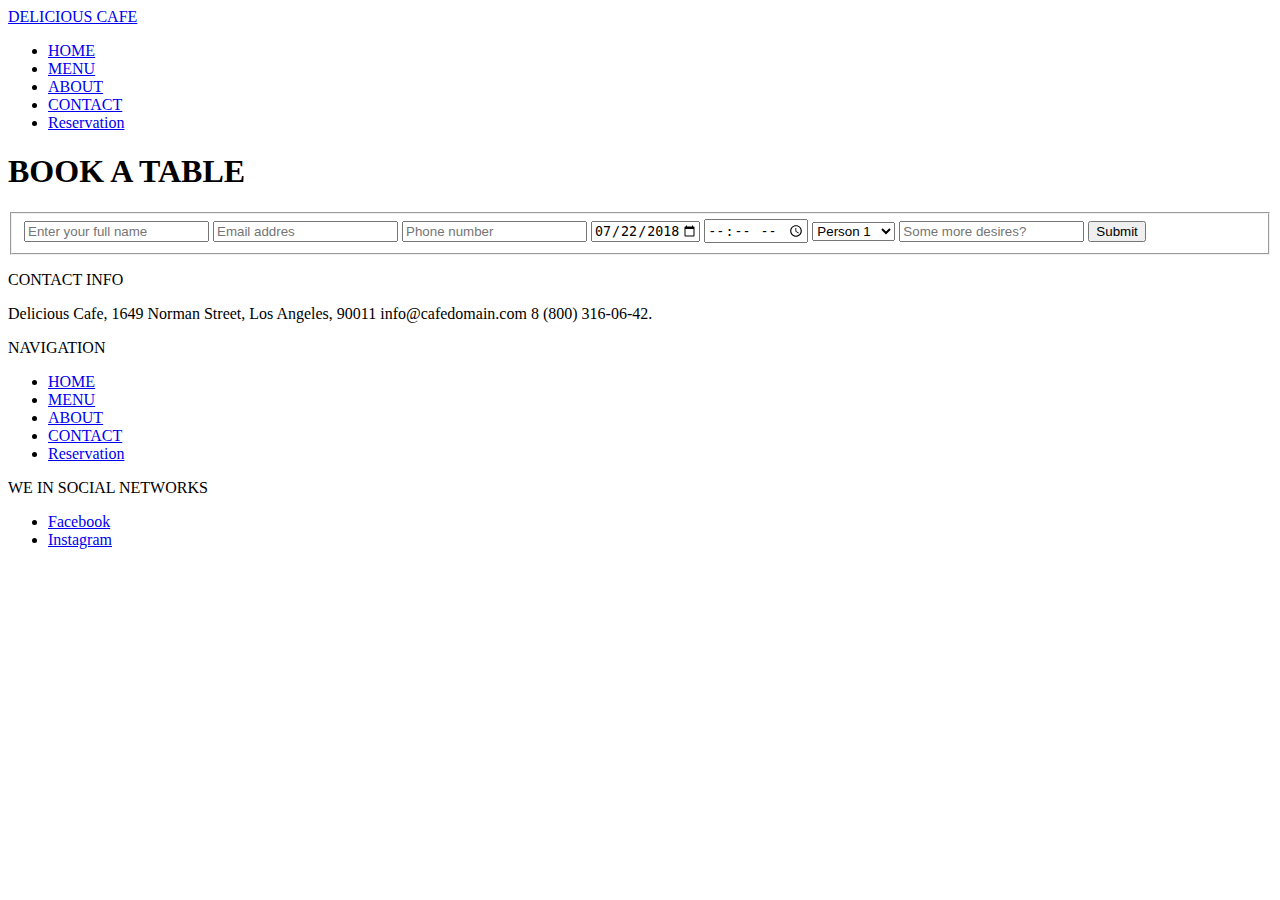
==== book.html @ 396b5502 "Верстка DONE" ====
<!DOCTYPE html>
<html lang="en">
<head>
    <meta charset="UTF-8">
    <meta name="viewport" content="width=device-width, initial-scale=1.0">
    <meta http-equiv="X-UA-Compatible" content="ie=edge">
    <title>Book a table</title>
</head>
<body>
    <header>
        <div id="logo">
           <span><a href="index.html">DELICIOUS CAFE</a></span> 
        </div>
        <nav>
            <ul>
                <li><a href="index.html">HOME</a></li>
                <li><a href="menu.html">MENU</a></li>
                <li><a href="about.html">ABOUT</a></li>
                <li><a href="contact.html">CONTACT</a></li>
                <li><a href="book.html">Reservation</a></li>
            </ul>
        </nav>
        <section>
            <div>
              <h1>BOOK A TABLE</h1>
            </div>
        </section>
    </header>
    <main>
        <div>
            <form>
                <fieldset>
                <input type="text" name="name" placeholder="Enter your full name" required/>
                <input type="email" name="email" placeholder="Email addres">
                <input type="phone" name="phone" placeholder="Phone number" required>
                <input type="date" id="start" name="trip-start" value="2018-07-22" min="2019-03-01" max="2019-12-31" required>   
                <input type="time" name="time"/>
                <select name="person" required>
                    <option value="person 1">Person 1</option>
                    <option value="person 2">Person 2</option>
                    <option value="person 3">Person 3</option>
                    <option value="person 4">Person 4</option>
                    <option value="person 5">Person 5</option>
                    <option value="person 6">Person 6</option>
                    <option value="person 7">Person 7</option>
                    <option value="person 8">Person 8</option>
                    <option value="person 9">Person 9</option>
                    <option value="person 10">Person 10</option>
                    <option value="person 11">Person 11</option>
                    <option value="person 12">Person 12</option>
                </select>
                <input type="textarea" name="message" placeholder="Some more desires?"/>
                <input type="submit" value="Submit"/>
                </fieldset>
            </form>
        </div>
    </main>
    <footer>
        <div class="find">
            <div class="blog-text">
                <p class="big text">CONTACT INFO</p>
                <p class="next-text">Delicious Cafe, 1649 Norman Street, Los Angeles, 90011 info@cafedomain.com 8 (800) 316-06-42.</p>
            </div>
        </div>
        <div>
            <div class="blog-text">
                <p class="big text">NAVIGATION</p>
                <ul>
                    <li><a href="index.html">HOME</a></li>
                    <li><a href="menu.html">MENU</a></li>
                    <li><a href="about.html">ABOUT</a></li>
                    <li><a href="contact.html">CONTACT</a></li>
                    <li><a href="book.html">Reservation</a></li>
                </ul>
            </div>
        </div>
            <div class="find">
            <div class="blog-text">
                <p class="big text">WE IN SOCIAL NETWORKS</p>
                <ul>
                    <li><a href="#">Facebook</a></li>
                    <li><a href="#">Instagram</a></li>
                </ul>
            </div>
        </div>
    </footer>
</body>
</html>
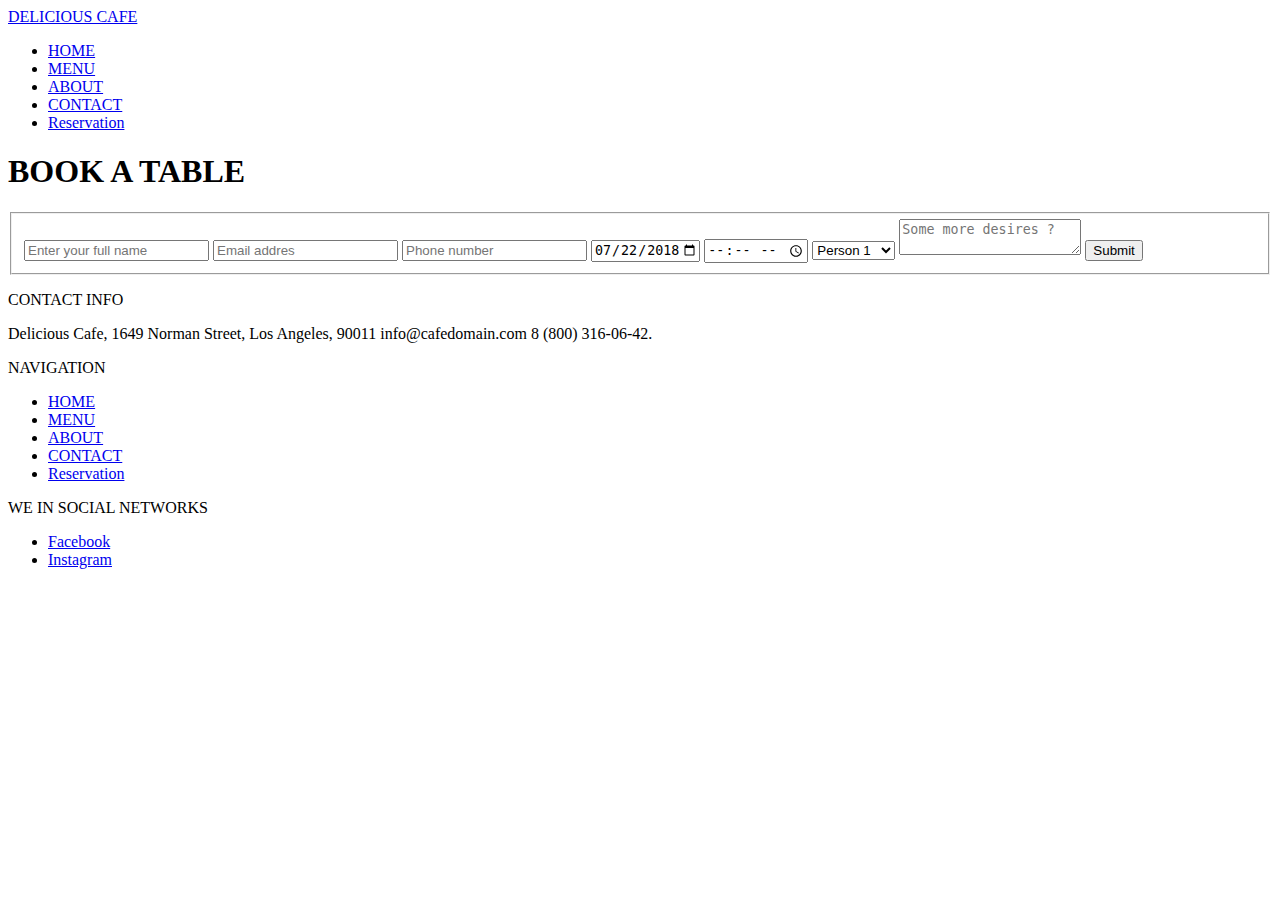
==== commit 5797e942: "Test form 3" ====
--- a/book.html
+++ b/book.html
@@ -28,28 +28,30 @@
     </header>
     <main>
         <div>
-            <form>
+            <form method="POST" action="https://formspree.io/antoshkiv1@gmail.com">
                 <fieldset>
                 <input type="text" name="name" placeholder="Enter your full name" required/>
                 <input type="email" name="email" placeholder="Email addres">
-                <input type="phone" name="phone" placeholder="Phone number" required>
+                <input type="number" name="phone" placeholder="Phone number" required>
                 <input type="date" id="start" name="trip-start" value="2018-07-22" min="2019-03-01" max="2019-12-31" required>   
                 <input type="time" name="time"/>
                 <select name="person" required>
-                    <option value="person 1">Person 1</option>
-                    <option value="person 2">Person 2</option>
-                    <option value="person 3">Person 3</option>
-                    <option value="person 4">Person 4</option>
-                    <option value="person 5">Person 5</option>
-                    <option value="person 6">Person 6</option>
-                    <option value="person 7">Person 7</option>
-                    <option value="person 8">Person 8</option>
-                    <option value="person 9">Person 9</option>
-                    <option value="person 10">Person 10</option>
-                    <option value="person 11">Person 11</option>
-                    <option value="person 12">Person 12</option>
+                    <option value="1">Person 1</option>
+                    <option value="2">Person 2</option>
+                    <option value="3">Person 3</option>
+                    <option value="4">Person 4</option>
+                    <option value="5">Person 5</option>
+                    <option value="6">Person 6</option>
+                    <option value="7">Person 7</option>
+                    <option value="8">Person 8</option>
+                    <option value="9">Person 9</option>
+                    <option value="10">Person 10</option>
+                    <option value="11">Person 11</option>
+                    <option value="12">Person 12</option>
+                    <option value="13">Person 13</option>
+                    <option value="14">Person 14</option>
                 </select>
-                <input type="textarea" name="message" placeholder="Some more desires?"/>
+                <textarea placeholder="Some more desires ?"></textarea>
                 <input type="submit" value="Submit"/>
                 </fieldset>
             </form>
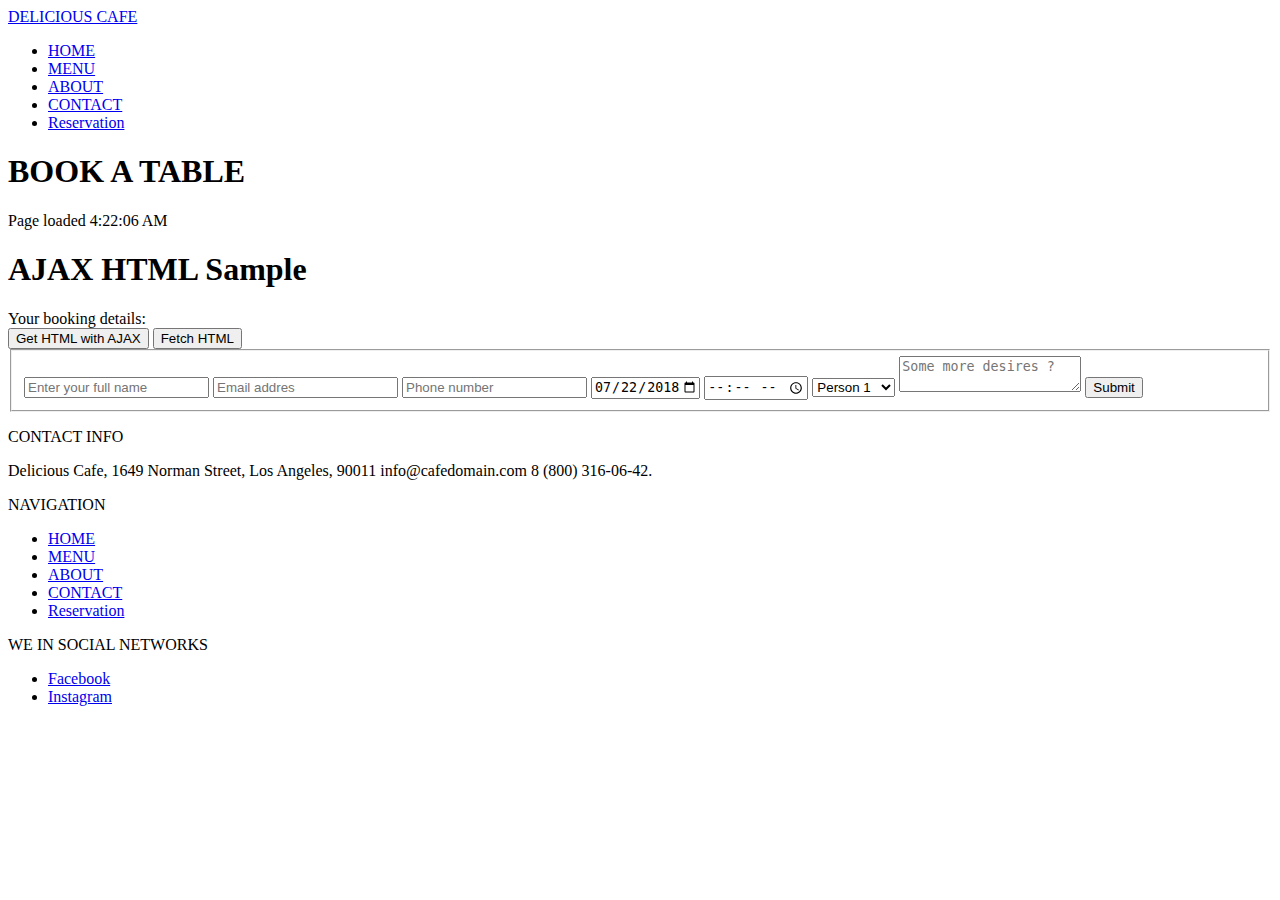
==== commit 85f3af30: "add button" ====
--- a/book.html
+++ b/book.html
@@ -27,6 +27,14 @@
         </section>
     </header>
     <main>
+        <p>Page loaded <span class="page-loaded"></span></p>
+        <section>
+                <h1>AJAX HTML Sample</h1>
+                <div>Your booking details:</div>
+                <div class="html-placeholder"></div>
+                <button class="get-html-ajax">Get HTML with AJAX</button>
+                <button class="fetch-html">Fetch HTML</button>
+            </section>
         <div>
             <form method="POST" action="https://formspree.io/antoshkiv1@gmail.com">
                 <fieldset>
@@ -86,5 +94,6 @@
             </div>
         </div>
     </footer>
+    <script src="js/form.js"></script>
 </body>
 </html>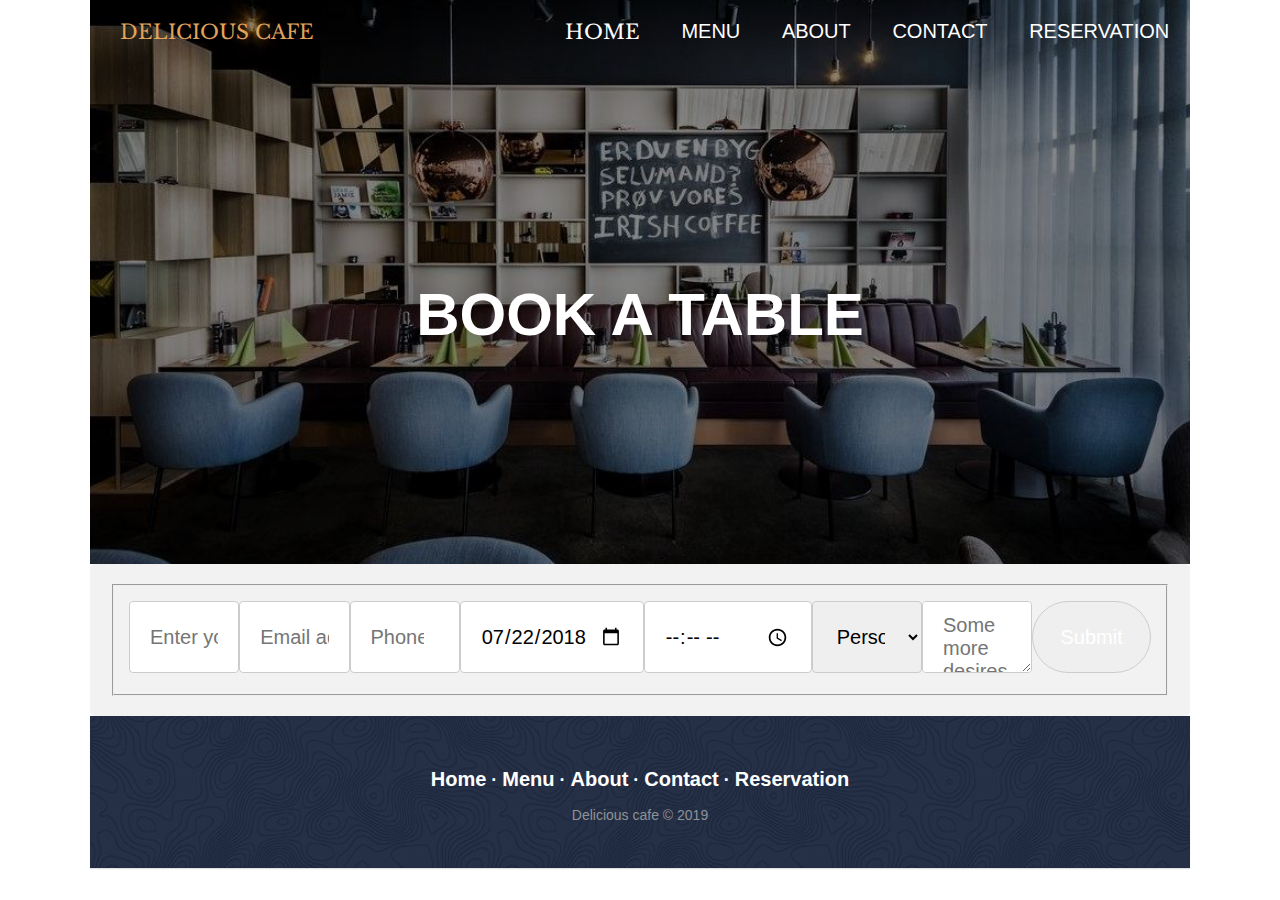
==== commit 6f55ccdb: "second page done" ====
--- a/book.html
+++ b/book.html
@@ -5,36 +5,36 @@
     <meta name="viewport" content="width=device-width, initial-scale=1.0">
     <meta http-equiv="X-UA-Compatible" content="ie=edge">
     <title>Book a table</title>
+    <link rel="stylesheet" href="css/book.css">
 </head>
 <body>
     <header>
-        <div id="logo">
-           <span><a href="index.html">DELICIOUS CAFE</a></span> 
-        </div>
-        <nav>
-            <ul>
-                <li><a href="index.html">HOME</a></li>
-                <li><a href="menu.html">MENU</a></li>
-                <li><a href="about.html">ABOUT</a></li>
-                <li><a href="contact.html">CONTACT</a></li>
-                <li><a href="book.html">Reservation</a></li>
-            </ul>
-        </nav>
-        <section>
-            <div>
-              <h1>BOOK A TABLE</h1>
+        <div class="banner">
+            <div class="header-nav">
+                <div class="logo">
+                    <a class="gold-text" href="index.html">DELICIOUS CAFE</a>
+                </div>
+                <div class="space-content"> </div>
+                <nav >
+                    <ul class="menu">
+                        <li><a class="gold-text" href="index.html">HOME</a></li>
+                        <li><a class="white-text" href="menu.html">MENU</a></li>
+                        <li><a class="white-text" href="about.html">ABOUT</a></li>
+                        <li><a class="white-text" href="contact.html">CONTACT</a></li>
+                        <li><a class="white-text" href="book.html">Reservation</a></li>
+                    </ul>
+                </nav>
+                </div>
             </div>
-        </section>
+            <div class="banner-text">
+                        <p class="big-names">BOOK A TABLE</p>   
+            </div>
+        
     </header>
-    <main>
-        <p>Page loaded <span class="page-loaded"></span></p>
-        <section>
-                <h1>AJAX HTML Sample</h1>
-                <div>Your booking details:</div>
-                <div class="html-placeholder"></div>
-                <button class="get-html-ajax">Get HTML with AJAX</button>
-                <button class="fetch-html">Fetch HTML</button>
-            </section>
+    <main>  
+
+        
+
         <div>
             <form method="POST" action="https://formspree.io/antoshkiv1@gmail.com">
                 <fieldset>
@@ -65,35 +65,30 @@
             </form>
         </div>
     </main>
-    <footer>
-        <div class="find">
-            <div class="blog-text">
-                <p class="big text">CONTACT INFO</p>
-                <p class="next-text">Delicious Cafe, 1649 Norman Street, Los Angeles, 90011 info@cafedomain.com 8 (800) 316-06-42.</p>
-            </div>
-        </div>
-        <div>
-            <div class="blog-text">
-                <p class="big text">NAVIGATION</p>
-                <ul>
-                    <li><a href="index.html">HOME</a></li>
-                    <li><a href="menu.html">MENU</a></li>
-                    <li><a href="about.html">ABOUT</a></li>
-                    <li><a href="contact.html">CONTACT</a></li>
-                    <li><a href="book.html">Reservation</a></li>
-                </ul>
-            </div>
-        </div>
-            <div class="find">
-            <div class="blog-text">
-                <p class="big text">WE IN SOCIAL NETWORKS</p>
-                <ul>
-                    <li><a href="#">Facebook</a></li>
-                    <li><a href="#">Instagram</a></li>
-                </ul>
-            </div>
-        </div>
-    </footer>
+
+    <footer class="footer-distributed">
+
+                 
+                    <div class="footer-left">
+        
+                        <p class="footer-links">
+                            <a href="index.html">Home</a>
+                            ·
+                            <a href="menu.html">Menu</a>
+                            ·
+                            <a href="about.html">About</a>
+                            ·
+                            <a href="contact.html">Contact</a>
+                            ·
+                            <a href="book.html">Reservation</a>
+                        </p>
+        
+                        <p>Delicious cafe &copy; 2019</p>
+                    </div>
+        
+                </footer>
+    
+    <script src="js/book.js"></script>
     <script src="js/form.js"></script>
 </body>
 </html>--- a/css/book.css
+++ b/css/book.css
@@ -0,0 +1,632 @@
+@import url('https://fonts.googleapis.com/css?family=Great+Vibes|Libre+Baskerville');
+
+:root {
+    --main-color:#e0a35e;
+    font-family: "Libre Baskerville" ;
+}
+
+head {
+    display: inline;
+}
+
+/* header .header-nav {
+    display:flex;
+}  
+burger menu
+*/
+
+body {
+    max-width: 1100px;
+    margin: auto;
+}
+
+header {
+    background-image:url(../blog-img/reserv.jpg);
+    min-height: 400px;
+    background-size: cover;
+    background-position: center;
+}
+
+header .logo {
+    font-family: "Libre Baskerville", sans-serif;
+    font-size: 1rem;
+    color: #ffcc00;
+    text-align: center;
+}
+
+header .banner .header-nav .logo a{
+    padding: 30px;
+}
+
+header .banner .header-nav .space-content {
+    display: flex;
+    margin-left: 80px;
+    margin-right: 80px;
+    margin-top: 0px;
+}
+
+header .logo a {
+    justify-content: space-around;
+    text-decoration: none;
+    text-transform: uppercase;
+}
+
+header .menu li a:hover {
+    text-decoration: underline;
+}
+
+
+header .menu {
+    display: flex;
+    justify-content: space-around;
+    flex-wrap: wrap;
+    list-style-type: none;
+    font-family: "Libre Baskerville", sans-serif;
+    font-size: 1rem;
+    text-align: right;
+}
+
+header .menu li a {
+    text-decoration: none;
+    text-transform: uppercase;
+    color: white;
+}
+
+header .banner-text {
+    color: white;
+    background-size: cover;
+    background-position: center;
+    min-height: 500px;
+    display: flex;
+    align-items: center;
+    justify-content: center;
+    flex-direction: column;
+    text-align: center;
+    
+}
+
+header .banner-text .special-text {
+    font-family:"Great Vibes";
+    color: var(--main-color);
+    font-size:3rem;
+    margin:0;
+}
+
+header .banner-text .big-names{
+    margin: 5px;
+    font-size: 3rem;
+    font-weight: bold;
+}
+
+.banner-btn {
+    text-decoration: none;
+    text-transform: uppercase;
+    color: var(--main-color);
+    
+}
+
+header .banner-footer .phone{
+    display:flex;
+    
+}
+
+.gold-text {
+    display: inline;
+    list-style-type: none;
+    font-family: "Libre Baskerville", sans-serif;
+    font-size: 1rem;
+    text-align: right;
+    color:  var(--main-color);
+}
+
+
+
+.special {
+     color:  #e0a35e;
+}
+
+@media (min-width:600px) {
+    .header-nav {
+        display: flex;
+        align-items: center;
+    }
+    
+    header nav {
+        flex:1;
+    }
+    main .before {
+        padding: 40px;
+    }
+
+    main .paragraph-text {
+        display: flex;
+        padding: 20px;
+    }
+    main .about-us {
+        padding: 50px;
+    }
+    main .menu {
+        padding: 50px;
+    }
+    main .menu-box {
+        display: flex;
+        justify-content: space-around;
+        flex-shrink: wrap;
+    }
+
+    .footer-distributed .footer-left,
+	.footer-distributed .footer-right{
+		text-align: center;
+	}
+
+	.footer-distributed .footer-right{
+		float: none;
+		margin: 0 auto 20px;
+	}
+
+	.footer-distributed .footer-left p.footer-links{
+		line-height: 1.8;
+	}
+}
+
+header .container .button {
+    margin: 10px 20px 10px 20px;
+}
+
+.button {
+  display: inline-block;
+  padding: .75rem 1.25rem;
+  border-radius: 10rem;
+  color: white;
+  font-size: 1rem;
+  transition: all .3s;
+  position: relative;
+  overflow: hidden;
+  z-index: 1;
+}
+.button:after {
+  content: '';
+  position: absolute;
+  bottom: 0;
+  left: 0;
+  width: 100%;
+  height: 100%;
+  background-color: var(--main-color);
+  border-radius: 10rem;
+  z-index: -2;
+}
+.button:before {
+  content: '';
+  position: absolute;
+  bottom: 0;
+  left: 0;
+  width: 0%;
+  height: 100%;
+  background-color: #008fb3;
+  transition: all .3s;
+  border-radius: 10rem;
+  z-index: -1;
+}
+.button:hover {
+  color: #fff;
+}
+.button:hover:before {
+  width: 100%;
+}
+
+/* optional reset for presentation */
+* {
+  font-family: Arial;
+  text-decoration: none;
+  font-size: 20px;
+}
+
+.container {
+  padding-top: 50px;
+  width: 100%;
+  text-align: center;
+  margin: 0px 0px 40px 0px;
+}
+
+span {
+  display: block;
+  margin-top: 2rem;
+  font-size: .7rem;
+  color: #777;
+}
+span a {
+  font-size: .7rem;
+  color: #999;
+  text-decoration: underline;
+}
+
+.banner-footer {
+    display: flex;
+    color: white;
+    align-items: center;
+    flex-direction: row;
+    justify-content: space-around;
+    flex-wrap: wrap;
+    list-style-type: none;
+    font-family: "Libre Baskerville", sans-serif;
+    font-size: 1rem;
+    text-align: right;
+}
+
+
+
+
+/*form*/
+
+main form fieldset {
+  display: flex;
+  text-align: -webkit-center;
+}
+
+input, textarea, select {
+  width: 50%;
+  padding: 12px 20px;
+  margin: 8px 0;
+  display: inline-block;
+  border: 1px solid #ccc;
+  border-radius: 4px;
+  box-sizing: border-box;
+}
+
+
+
+input[type=submit] {
+  display: inline-block;
+  padding: .75rem 1.25rem;
+  border-radius: 10rem;
+  color: white;
+  font-size: 1rem;
+  transition: all .3s;
+  position: relative;
+  overflow: hidden;
+  z-index: 1;
+  
+}
+
+input[type=submit]:hover {
+  background-color: var(--main-color);
+}
+
+ div  form {
+  border-radius: 5px;
+  background-color: #f2f2f2;
+  padding: 20px;
+}
+
+
+
+
+
+
+
+
+
+
+
+main .special-text {
+    display:flex;
+    flex-direction: row;
+    justify-content: center;
+    font-family:"Great Vibes";
+    color: var(--main-color);
+    font-size: 2rem;
+    margin:0;
+    margin-top: 20px;
+}
+
+main .title {
+    display:flex;
+    flex-direction: row;
+    justify-content: center;
+    font-family: Arial;
+    font-size: 1rem;
+    font-weight: bold;
+    margin: 0px;
+}
+main .before {
+    padding: 30px;
+}
+
+
+main .paragraph-text p {
+    margin-left: 20px;
+    margin-right: 20px;
+}
+
+main .menu {
+    padding: 40px;
+    background-image: url(../fon/white-fon.jpg)
+}
+
+main .menu-box{
+    display: flex;
+    flex-wrap: wrap;
+    justify-content: center;
+}
+
+main .menu-box .box {
+    display: flex;
+    flex-direction: column;
+    justify-content: center;
+    padding: 20px;
+}
+
+main .menu-box .box .menu-img {
+    max-height: 300px;
+    max-width: 300px;
+    max-height: 300px;
+}
+
+main .menu-box .box .discription .dish-name {
+    font-weight: bold;
+}
+
+main .menu-box .box .discription .dish-description {
+    color: gray;
+}
+main .menu-box .box .discription .dish-weight {
+    font-size: 0.7rem;
+    font-style: italic;
+}
+
+main .reserve-table {
+    background-image: url("../fon/blue-fon.jpg");
+    max-height: 300px;
+    text-align: center;
+}
+
+main .reserve-table .reserve {
+    display: flex;
+    justify-content: center;
+    padding: 30px 30px 30px 30px;
+    text-align: center;
+}
+
+main .reserve-table .reserve img {
+    width: 160px;
+    height: 160px;
+}
+
+main .reserve-table .reserve a {
+    display: flex;
+    flex-direction: column;
+    justify-content: center;
+    align-items: center;
+}
+
+main .reserve-table .reserve .big-names {
+        margin: 20px 20px 10px 20px;
+        font-size: 2rem;
+        font-weight: bold;
+        color: white;
+        text-align: center;
+}
+
+main .blog {
+    background-image: url("../fon/white-fon.jpg");
+    min-height: 700px;
+    
+}
+
+main .blog-photo .blog-img img {
+    width: 100%;
+    max-width: 700px;
+    height: auto;
+    display: block;
+    padding: 30px 30px 30px 30px;
+}
+
+
+main .blog .blog-text {
+    display: flex;
+    flex-direction: column;
+    align-items: center;
+    background-color: #fff;
+    border: #777;
+    border-style: solid;
+    max-width: 300px;
+    max-height: 300px;
+    margin: 10px;
+}
+
+main .blog .blog-text .big-text {
+    font-weight: bold;
+    font-size: 1.5 rem;
+}
+
+main .blog .blog-text .next-text {
+    color: gray;
+    text-align: center;
+}
+
+main .blog .blog1 .blog-photo {
+    display: flex;
+    align-items: center;
+    flex-wrap: wrap;
+    justify-content: space-around;
+}
+
+main .blog .blog2 .blog-photo {
+    display: flex;
+    align-items: center;
+    flex-wrap: wrap;
+    justify-content: space-around;
+}
+
+main .blog .blog-text img {
+    max-width: 80px;
+    height: auto;
+}
+
+
+main .contact-find {
+    background-image: url("../fon/white-fon.jpg");
+    display: flex;
+    justify-content: space-around;
+    text-align: center;
+    flex-wrap: wrap;
+}
+
+main .find {
+    background-color: #fff;
+    border-block-start-style: solid;
+    border-style: solid;
+    max-width: 600px;
+    max-height: auto;
+    display: flex;
+    flex-direction: row;
+    justify-content: center;
+    text-align: center;
+    margin: 10px;
+}
+
+main .find img {
+    margin: 10px;
+    max-width: 80px;
+    height: auto;
+    border-style: solid;
+}
+
+main .find .phone {
+    color: tomato;
+}
+
+/*main .find .map  iframe{
+    height: 400;
+    width: 350;
+} */
+ 
+main .contact-find .open-hour {
+    background-image: url("../fon/blue-fon.jpg");
+    color: #fff;
+    width: 400px;
+    border-style: solid;
+    margin: 10px;
+    border-color: #ffcc00;
+}
+
+main .open-hour .head-open {
+    display: flex;
+    flex-direction: column;
+    text-align: center;
+}
+
+main .open-hour .head-open .cafe-open {
+    font-weight: bold;
+}
+
+main .open-hour .time-1 {
+    display: flex;
+    flex-direction: row;
+    justify-content: space-around;
+    text-align: center;
+    padding: 10px;
+}
+
+main .open-hour .time-2 {
+    display: flex;
+    flex-direction: row;
+    justify-content: space-around;
+    text-align: center;
+    padding: 10px;
+}
+
+main .open-hour .time-3 {
+    display: flex;
+    flex-direction: row;
+    justify-content: space-around;
+    text-align: center;
+    padding: 10px;
+}
+
+main .open-hour .time-4 {
+    display: flex;
+    flex-direction: row;
+    justify-content: space-around;
+    text-align: center;
+    padding: 10px;
+}
+
+main .open-hour .time-5 {
+    display: flex;
+    flex-direction: row;
+    justify-content: space-around;
+    text-align: center;
+    padding: 10px;
+}
+
+main .open-hour .time-6 {
+    display: flex;
+    flex-direction: row;
+    justify-content: space-around;
+    text-align: center;
+    padding: 10px;
+}
+
+main .open-hour .time-7 {
+    display: flex;
+    flex-direction: row;
+    justify-content: space-around;
+    text-align: center;
+    color: tomato;
+    padding: 10px;
+}
+
+footer {
+    background-image: url("../fon/blue-fon.jpg");
+}
+
+
+.footer-distributed{
+	background-color: #292c2f;
+	box-shadow: 0 1px 1px 0 rgba(0, 0, 0, 0.12);
+	box-sizing: border-box;
+	width: 100%;
+	text-align: left;
+	font: normal 16px sans-serif;
+
+	padding: 45px 50px;
+}
+
+.footer-distributed .footer-left p{
+	color:  #8f9296;
+	font-size: 14px;
+	margin: 0;
+}
+
+/* Footer links */
+
+.footer-distributed p.footer-links{
+	font-size:18px;
+	font-weight: bold;
+	color:  #ffffff;
+	margin: 0 0 10px;
+	padding: 0;
+}
+
+.footer-distributed p.footer-links a{
+	display:inline-block;
+	line-height: 1.8;
+	text-decoration: none;
+	color:  inherit;
+}
+
+.footer-distributed .footer-right a{
+	display: inline-block;
+	width: 35px;
+	height: 35px;
+	background-color:  #33383b;
+	border-radius: 2px;
+
+	font-size: 20px;
+	color: #ffffff;
+	text-align: center;
+	line-height: 35px;
+
+	margin-left: 3px;
+}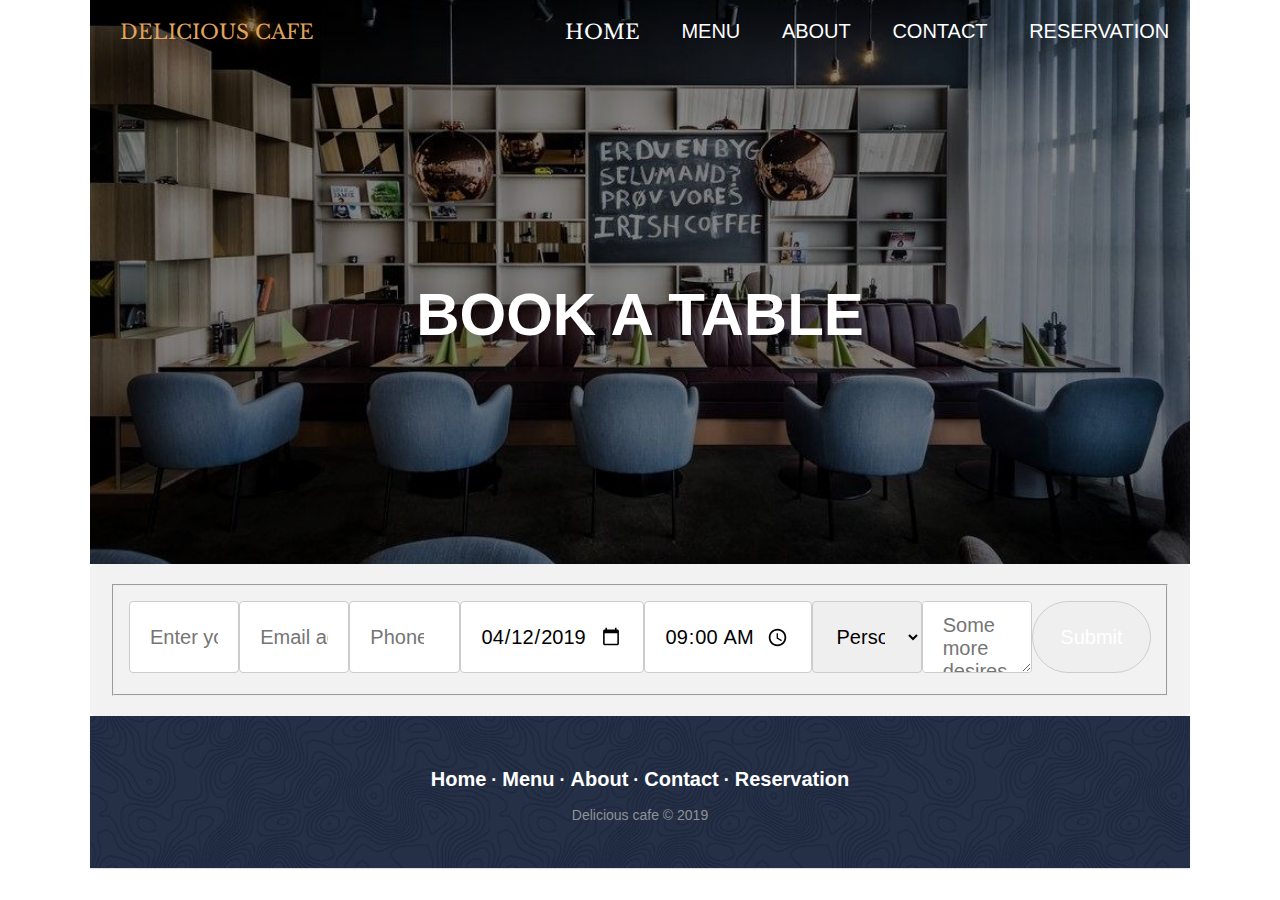
==== commit 068315d3: "gfinal ver" ====
--- a/book.html
+++ b/book.html
@@ -29,20 +29,16 @@
             <div class="banner-text">
                         <p class="big-names">BOOK A TABLE</p>   
             </div>
-        
     </header>
     <main>  
-
-        
-
         <div>
-            <form method="POST" action="https://formspree.io/antoshkiv1@gmail.com">
+            <form class="login-form">
                 <fieldset>
                 <input type="text" name="name" placeholder="Enter your full name" required/>
                 <input type="email" name="email" placeholder="Email addres">
                 <input type="number" name="phone" placeholder="Phone number" required>
-                <input type="date" id="start" name="trip-start" value="2018-07-22" min="2019-03-01" max="2019-12-31" required>   
-                <input type="time" name="time"/>
+                <input type="date" id="start" name="trip-start" value="2019-04-12" min="2019-03-01" max="2019-12-31" required>   
+                <input type="time" name="appt-time" value="09:00"/>
                 <select name="person" required>
                     <option value="1">Person 1</option>
                     <option value="2">Person 2</option>
@@ -60,17 +56,28 @@
                     <option value="14">Person 14</option>
                 </select>
                 <textarea placeholder="Some more desires ?"></textarea>
-                <input type="submit" value="Submit"/>
+                <input  id="myBtn" type="submit" value="Submit"/>
                 </fieldset>
             </form>
         </div>
+    <!-- The Modal -->
+    <div id="myModal" class="modal">
+      <!-- Modal content -->
+      <div class="modal-content">
+        <span class="close">&times;</span>
+          <section>
+            <div class="server-response">
+            <p class="big-names"> </p> 
+            </div>
+          </section>
+      </div>
+    </div>
+    <section>
+        <div class="server-response"></div>
+    </section>
     </main>
-
     <footer class="footer-distributed">
-
-                 
                     <div class="footer-left">
-        
                         <p class="footer-links">
                             <a href="index.html">Home</a>
                             ·
@@ -82,12 +89,9 @@
                             ·
                             <a href="book.html">Reservation</a>
                         </p>
-        
                         <p>Delicious cafe &copy; 2019</p>
                     </div>
-        
                 </footer>
-    
     <script src="js/book.js"></script>
     <script src="js/form.js"></script>
 </body>
--- a/css/book.css
+++ b/css/book.css
@@ -253,9 +253,6 @@
     text-align: right;
 }
 
-
-
-
 /*form*/
 
 main form fieldset {
@@ -264,7 +261,7 @@
 }
 
 input, textarea, select {
-  width: 50%;
+  width: 70%;
   padding: 12px 20px;
   margin: 8px 0;
   display: inline-block;
@@ -298,13 +295,62 @@
   padding: 20px;
 }
 
-
-
-
-
-
-
-
+main div .login-form fieldset .server-response {
+    color: tomato;
+    
+}
+
+
+
+
+
+/* Modal*/
+.modal {
+  display: none; /* Hidden by default */
+  position: fixed; /* Stay in place */
+  z-index: 1; /* Sit on top */
+  padding-top: 300px; /* Location of the box */
+  left: 0;
+  top: 0;
+  width: 100%; /* Full width */
+  height: 100%; /* Full height */
+  overflow: auto; /* Enable scroll if needed */
+  background-color: rgb(0,0,0); /* Fallback color */
+  background-color: rgba(0,0,0,0.4); /* Black w/ opacity */
+}
+
+/* Modal Content */
+.modal-content {
+  display: flex;
+  justify-content: center;
+  text-align: center;
+  margin: auto;
+  padding: 20px;
+  border: 1px solid #888;
+  width: 60%;
+  background-image: url("../fon/white-fon.jpg");
+  border-style: groove;
+  border-color: yellow;
+  border-width: thick;
+}
+
+/* The Close Button */
+.close {
+  color: #aaaaaa;
+  float: right;
+  font-size: 28px;
+  font-weight: bold;
+  color: tomato;
+  position: fixed;
+  margin: 0px;
+}
+
+.close:hover,
+.close:focus {
+  color: #000;
+  text-decoration: none;
+  cursor: pointer;
+}
 
 
 
@@ -474,7 +520,6 @@
 
 main .find {
     background-color: #fff;
-    border-block-start-style: solid;
     border-style: solid;
     max-width: 600px;
     max-height: auto;
@@ -484,6 +529,11 @@
     text-align: center;
     margin: 10px;
 }
+
+main .modal-content .server-response p {
+    padding: 20px 0px 0px 0px;
+}
+
 
 main .find img {
     margin: 10px;
